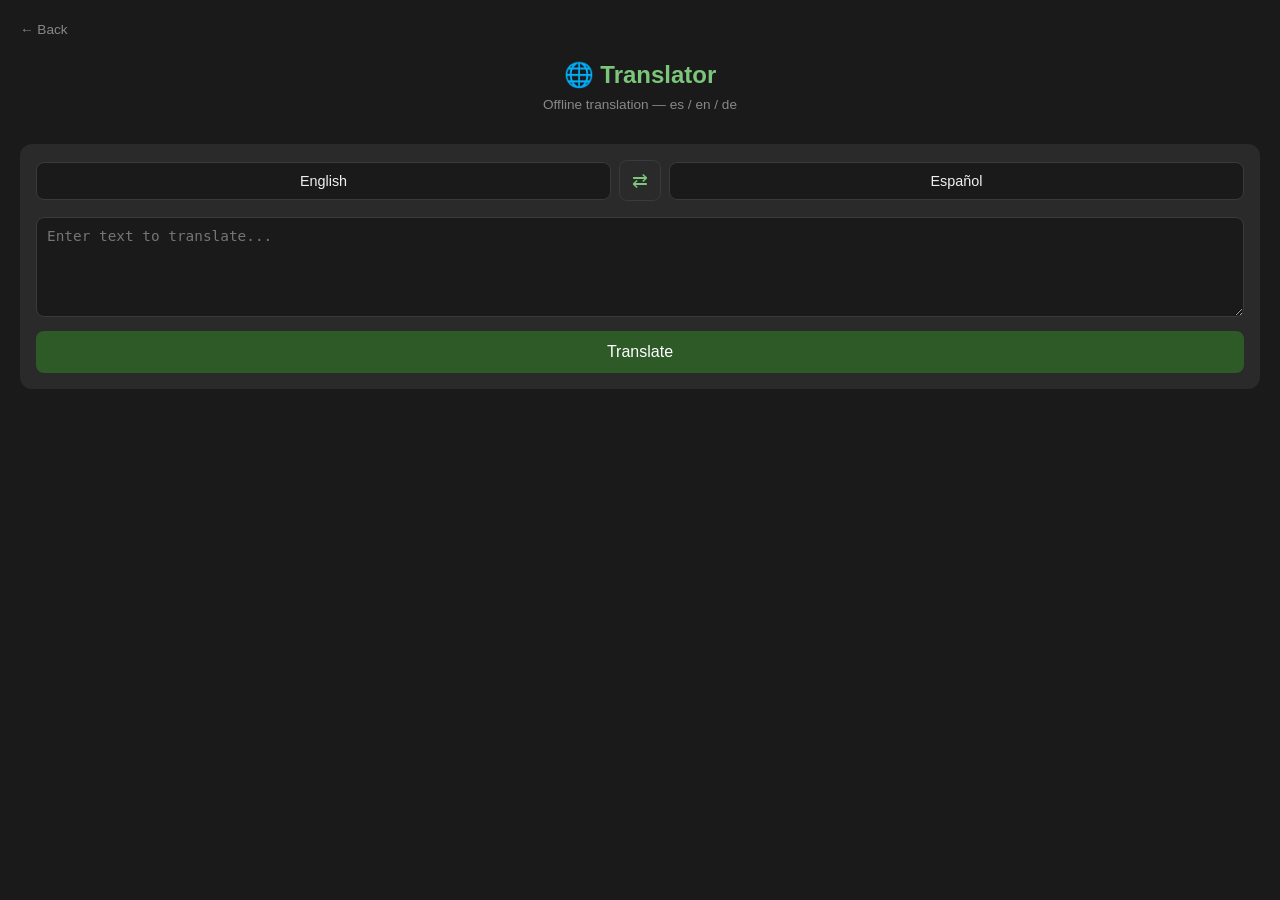
==== pwa/translator.html @ 663c26a3 "feat: add offline translator UI (es/en/de)" ====
<!DOCTYPE html>
<html lang="en">
<head>
  <meta charset="UTF-8">
  <meta name="viewport" content="width=device-width, initial-scale=1.0">
  <meta name="theme-color" content="#2d5a27">
  <link rel="manifest" href="/manifest.json">
  <title>Translator — Survival Station</title>
  <style>
    * { box-sizing: border-box; margin: 0; padding: 0; }

    body {
      font-family: sans-serif;
      background: #1a1a1a;
      color: #f0f0f0;
      min-height: 100vh;
      padding: 20px;
    }

    .back-btn {
      display: inline-flex;
      align-items: center;
      gap: 6px;
      color: #888;
      text-decoration: none;
      font-size: 0.85rem;
      margin-bottom: 24px;
    }

    .back-btn:active { color: #f0f0f0; }

    h1 {
      text-align: center;
      font-size: 1.5rem;
      margin-bottom: 8px;
      color: #7bc67a;
    }

    .subtitle {
      text-align: center;
      font-size: 0.85rem;
      color: #888;
      margin-bottom: 32px;
    }

    .translator-section {
      background: #2a2a2a;
      border-radius: 12px;
      padding: 16px;
    }

    .lang-selector {
      display: flex;
      align-items: center;
      gap: 8px;
      margin-bottom: 16px;
    }

    select {
      flex: 1;
      background: #1a1a1a;
      border: 1px solid #3a3a3a;
      border-radius: 8px;
      color: #f0f0f0;
      padding: 10px;
      font-size: 0.9rem;
      appearance: none;
      text-align: center;
    }

    .swap-btn {
      background: none;
      border: 1px solid #3a3a3a;
      border-radius: 8px;
      color: #7bc67a;
      font-size: 1.2rem;
      padding: 8px 12px;
      cursor: pointer;
      width: auto;
      margin-top: 0;
    }

    .swap-btn:active { background: #333; }

    textarea {
      width: 100%;
      background: #1a1a1a;
      border: 1px solid #3a3a3a;
      border-radius: 8px;
      color: #f0f0f0;
      padding: 10px;
      font-size: 0.9rem;
      resize: vertical;
      min-height: 100px;
    }

    .translate-btn {
      width: 100%;
      margin-top: 10px;
      padding: 12px;
      background: #2d5a27;
      color: #fff;
      border: none;
      border-radius: 8px;
      font-size: 1rem;
      cursor: pointer;
    }

    .translate-btn:active { background: #3a7a33; }
    .translate-btn:disabled { background: #444; cursor: wait; }

    .result-label {
      font-size: 0.8rem;
      color: #888;
      margin-top: 16px;
      margin-bottom: 6px;
    }

    .result {
      padding: 12px;
      background: #1a1a1a;
      border-radius: 8px;
      font-size: 0.9rem;
      line-height: 1.5;
      min-height: 60px;
      display: none;
      border-left: 3px solid #7bc67a;
    }

    .result.visible { display: block; }

    .error {
      border-left-color: #c67a7a;
      color: #c67a7a;
    }
  </style>
</head>
<body>

  <a class="back-btn" href="/">← Back</a>

  <h1>🌐 Translator</h1>
  <p class="subtitle">Offline translation — es / en / de</p>

  <div class="translator-section">

    <div class="lang-selector">
      <select id="sourceLang">
        <option value="en">English</option>
        <option value="es">Español</option>
        <option value="de">Deutsch</option>
      </select>
      <button class="swap-btn" onclick="swapLangs()">⇄</button>
      <select id="targetLang">
        <option value="es">Español</option>
        <option value="en">English</option>
        <option value="de">Deutsch</option>
      </select>
    </div>

    <textarea id="inputText" placeholder="Enter text to translate..."></textarea>
    <button class="translate-btn" id="translateBtn" onclick="translate()">Translate</button>

    <p class="result-label" id="resultLabel" style="display:none">Translation</p>
    <div class="result" id="result"></div>

  </div>

  <script src="/config.js"></script>
  <script>

    function swapLangs() {
      const src = document.getElementById('sourceLang');
      const tgt = document.getElementById('targetLang');
      const tmp = src.value;
      src.value = tgt.value;
      tgt.value = tmp;
    }

    async function translate() {
      const text = document.getElementById('inputText').value.trim();
      if (!text) return;

      const source = document.getElementById('sourceLang').value;
      const target = document.getElementById('targetLang').value;

      if (source === target) {
        showResult('Source and target language are the same.', true);
        return;
      }

      const btn = document.getElementById('translateBtn');
      btn.disabled = true;
      btn.textContent = 'Translating...';

      try {
        const response = await fetch(`${CONFIG.TRANSLATOR_API}/translate`, {
          method: 'POST',
          headers: { 'Content-Type': 'application/json' },
          body: JSON.stringify({ q: text, source, target, format: 'text' })
        });
        const data = await response.json();
        showResult(data.translatedText);
      } catch (err) {
        showResult('Error connecting to the translator.', true);
      }

      btn.disabled = false;
      btn.textContent = 'Translate';
    }

    function showResult(text, isError = false) {
      const result = document.getElementById('result');
      const label = document.getElementById('resultLabel');
      result.textContent = text;
      result.className = 'result visible' + (isError ? ' error' : '');
      label.style.display = 'block';
    }
  </script>

  <script>
    if ('serviceWorker' in navigator) {
      navigator.serviceWorker.register('/sw.js');
    }
  </script>

</body>
</html>
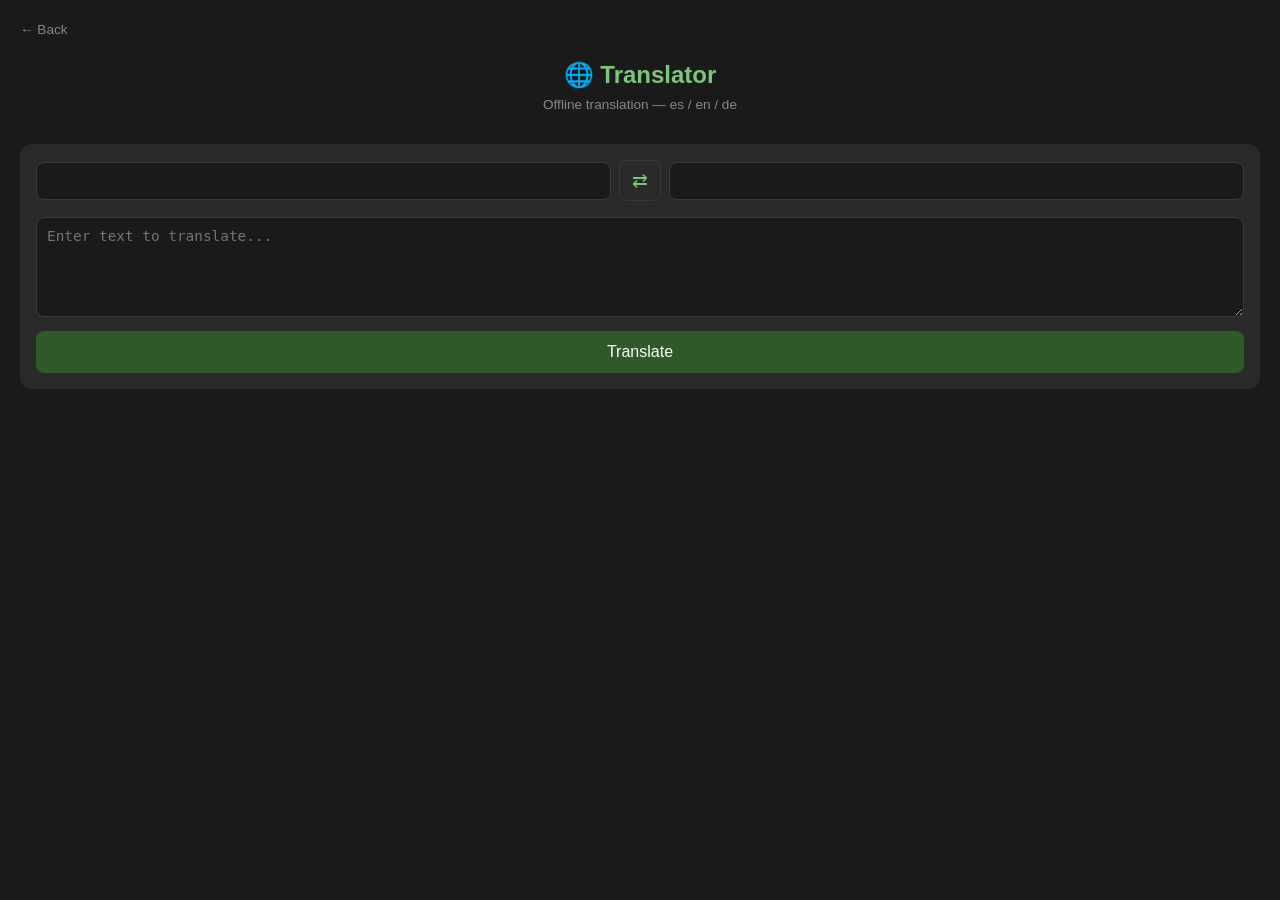
==== commit 703efdcf: "feat: expand translator — dynamic language loading, config/languages.json, known issues doc" ====
--- a/pwa/translator.html
+++ b/pwa/translator.html
@@ -146,20 +146,26 @@
 
     <div class="lang-selector">
       <select id="sourceLang">
-        <option value="en">English</option>
+        <!-- <option value="en">English</option>
         <option value="es">Español</option>
         <option value="de">Deutsch</option>
+        <option value="fr">Français</option>
+        <option value="uk">Українська</option>
+        <option value="ru">Русский</option> -->
       </select>
       <button class="swap-btn" onclick="swapLangs()">⇄</button>
       <select id="targetLang">
+        <!-- <option value="en">English</option>
         <option value="es">Español</option>
-        <option value="en">English</option>
         <option value="de">Deutsch</option>
+        <option value="fr">Français</option>
+        <option value="uk">Українська</option>
+        <option value="ru">Русский</option> -->
       </select>
     </div>
 
     <textarea id="inputText" placeholder="Enter text to translate..."></textarea>
-    <button class="translate-btn" id="translateBtn" onclick="translate()">Translate</button>
+    <button class="translate-btn" id="translateBtn" onclick="runTranslate()">Translate</button>
 
     <p class="result-label" id="resultLabel" style="display:none">Translation</p>
     <div class="result" id="result"></div>
@@ -177,7 +183,7 @@
       tgt.value = tmp;
     }
 
-    async function translate() {
+    async function runTranslate() {
       const text = document.getElementById('inputText').value.trim();
       if (!text) return;
 
@@ -209,6 +215,32 @@
       btn.textContent = 'Translate';
     }
 
+    async function loadLanguages() {
+      try {
+        const response = await fetch(`${CONFIG.TRANSLATOR_API}/languages`);
+        const languages = await response.json();
+
+        const sourceSel = document.getElementById('sourceLang');
+        const targetSel = document.getElementById('targetLang');
+
+        languages.forEach(lang => {
+          sourceSel.innerHTML += `<option value="${lang.code}">${lang.name}</option>`;
+          targetSel.innerHTML += `<option value="${lang.code}">${lang.name}</option>`;
+        });
+
+        // Default: source=en, target=es
+        sourceSel.value = 'en';
+        targetSel.value = 'es';
+
+      } catch (err) {
+        console.error('Could not load languages:', err);
+      }
+    }
+
+    // Load languages on page load
+    loadLanguages();
+
+
     function showResult(text, isError = false) {
       const result = document.getElementById('result');
       const label = document.getElementById('resultLabel');
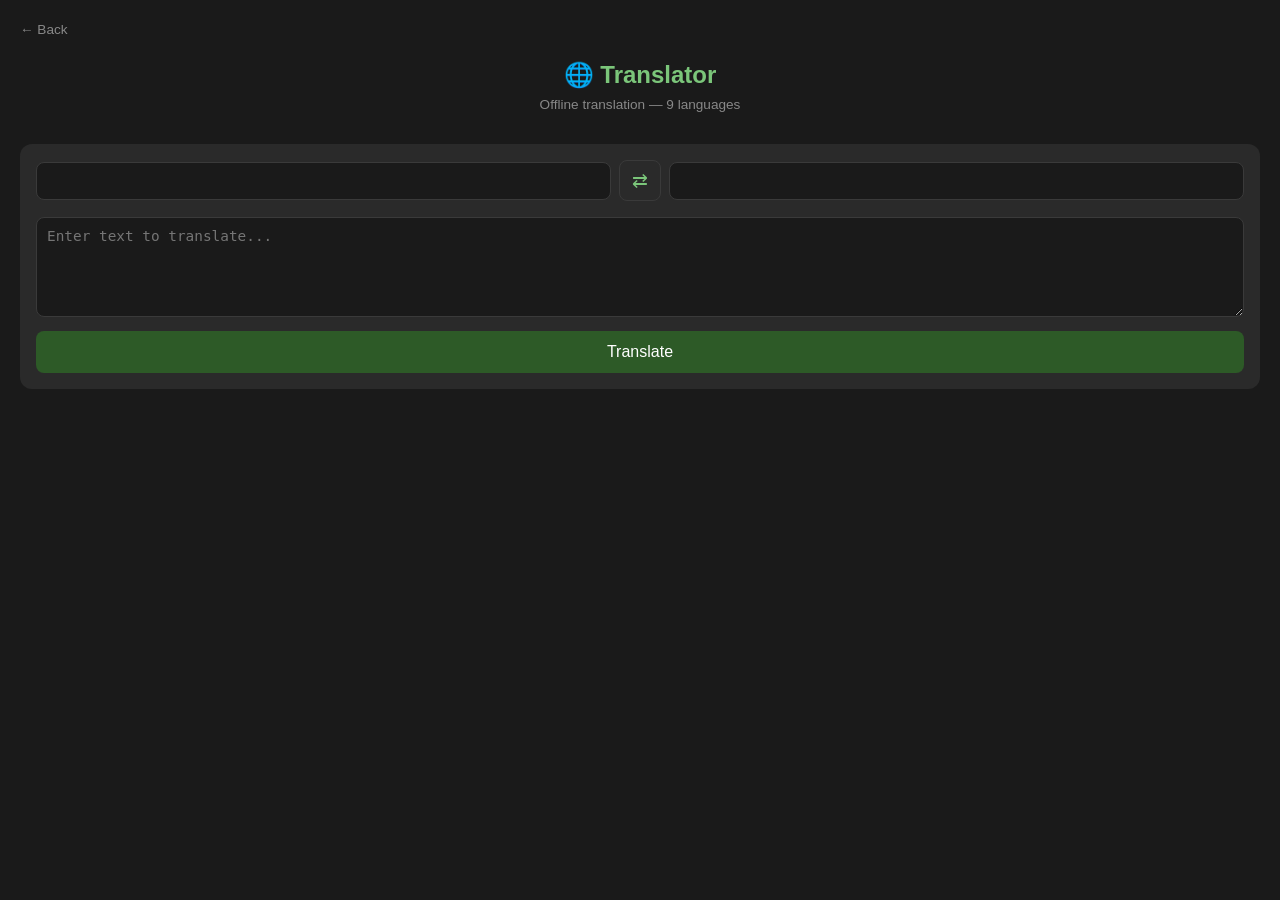
==== commit caf06640: "fix: correct Ukrainian spelling and update translator subtitle to 9 languages" ====
--- a/pwa/translator.html
+++ b/pwa/translator.html
@@ -140,28 +140,14 @@
   <a class="back-btn" href="/">← Back</a>
 
   <h1>🌐 Translator</h1>
-  <p class="subtitle">Offline translation — es / en / de</p>
+  <p class="subtitle">Offline translation — 9 languages</p>
 
   <div class="translator-section">
 
     <div class="lang-selector">
-      <select id="sourceLang">
-        <!-- <option value="en">English</option>
-        <option value="es">Español</option>
-        <option value="de">Deutsch</option>
-        <option value="fr">Français</option>
-        <option value="uk">Українська</option>
-        <option value="ru">Русский</option> -->
-      </select>
+      <select id="sourceLang"></select>
       <button class="swap-btn" onclick="swapLangs()">⇄</button>
-      <select id="targetLang">
-        <!-- <option value="en">English</option>
-        <option value="es">Español</option>
-        <option value="de">Deutsch</option>
-        <option value="fr">Français</option>
-        <option value="uk">Українська</option>
-        <option value="ru">Русский</option> -->
-      </select>
+      <select id="targetLang"></select>
     </div>
 
     <textarea id="inputText" placeholder="Enter text to translate..."></textarea>
@@ -224,8 +210,9 @@
         const targetSel = document.getElementById('targetLang');
 
         languages.forEach(lang => {
-          sourceSel.innerHTML += `<option value="${lang.code}">${lang.name}</option>`;
-          targetSel.innerHTML += `<option value="${lang.code}">${lang.name}</option>`;
+          const name = lang.code === 'uk' ? 'Ukrainian' : lang.name;
+          sourceSel.innerHTML += `<option value="${lang.code}">${name}</option>`;
+          targetSel.innerHTML += `<option value="${lang.code}">${name}</option>`;
         });
 
         // Default: source=en, target=es
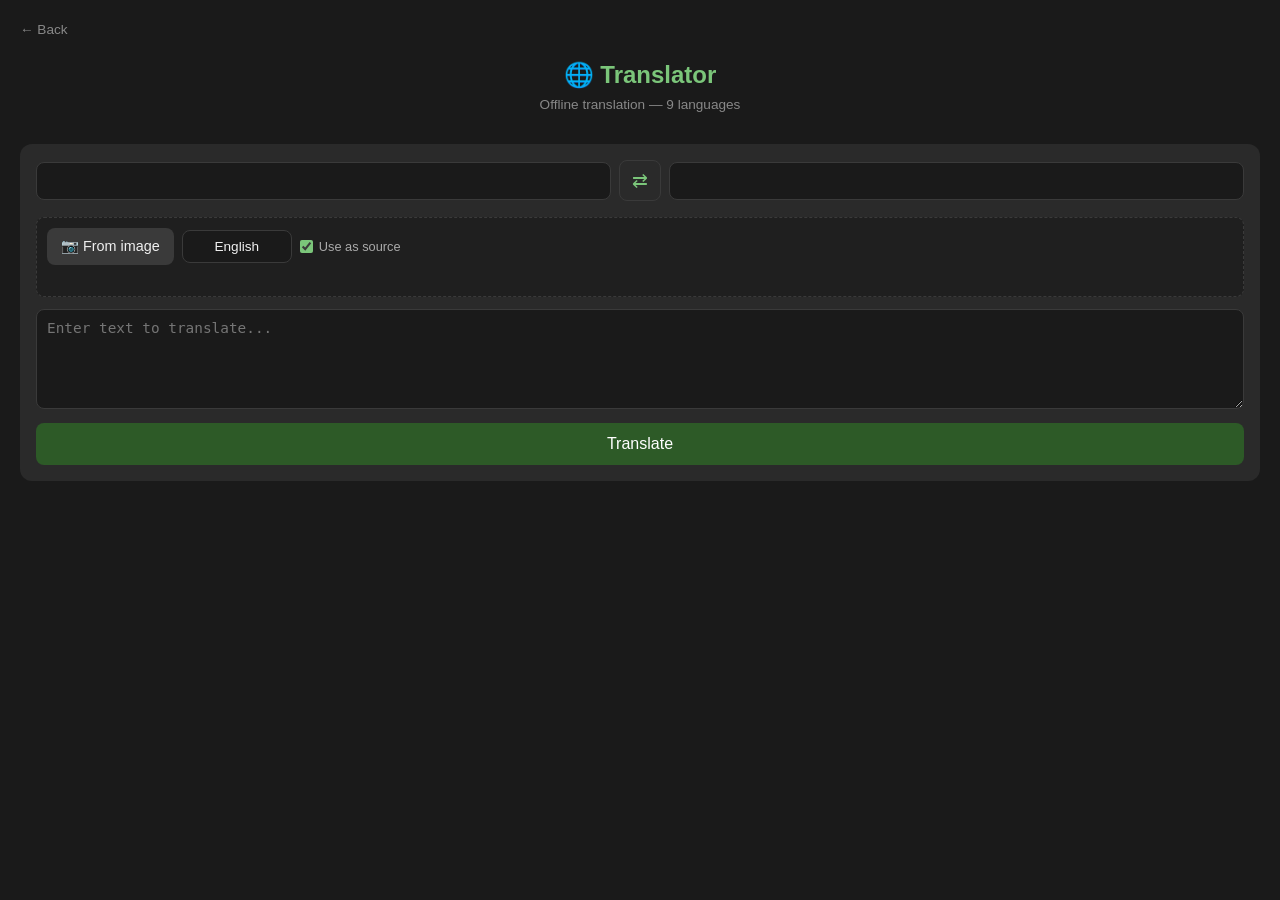
==== commit 75eae2be: "feat(ocr): translator by image + image preprocessing + image preview" ====
--- a/pwa/translator.html
+++ b/pwa/translator.html
@@ -133,6 +133,80 @@
       border-left-color: #c67a7a;
       color: #c67a7a;
     }
+
+    /* OCR section */
+    .ocr-section {
+      display: flex;
+      flex-wrap: wrap;
+      align-items: center;
+      gap: 8px;
+      margin-bottom: 12px;
+      padding: 10px;
+      background: #1f1f1f;
+      border: 1px dashed #3a3a3a;
+      border-radius: 8px;
+    }
+
+    .ocr-btn {
+      display: inline-flex;
+      align-items: center;
+      gap: 6px;
+      background: #3a3a3a;
+      color: #f0f0f0;
+      border: none;
+      border-radius: 8px;
+      padding: 10px 14px;
+      font-size: 0.9rem;
+      cursor: pointer;
+    }
+
+    .ocr-btn:active { background: #4a4a4a; }
+    .ocr-btn:disabled { opacity: 0.5; cursor: wait; }
+
+    .ocr-lang-select {
+      flex: 0 1 auto;
+      width: auto;
+      min-width: 110px;
+      padding: 8px;
+      font-size: 0.85rem;
+    }
+
+    .ocr-checkbox-label {
+      display: inline-flex;
+      align-items: center;
+      gap: 6px;
+      font-size: 0.8rem;
+      color: #aaa;
+      cursor: pointer;
+    }
+
+    .ocr-checkbox-label input {
+      accent-color: #7bc67a;
+    }
+
+    .ocr-status {
+      width: 100%;
+      font-size: 0.8rem;
+      color: #888;
+      min-height: 1em;
+    }
+
+    .ocr-status.error { color: #c67a7a; }
+
+    .ocr-preview {
+      display: none;
+      width: 100%;
+      max-height: 180px;
+      object-fit: contain;
+      margin-top: 8px;
+      border-radius: 6px;
+      border: 1px solid #3a3a3a;
+      background: #0f0f0f;
+    }
+
+    .ocr-preview.visible {
+      display: block;
+    }
   </style>
 </head>
 <body>
@@ -150,6 +224,31 @@
       <select id="targetLang"></select>
     </div>
 
+    <!-- OCR: extract text from an image -->
+    <div class="ocr-section">
+      <label class="ocr-btn" for="ocrInput">
+        📷 From image
+      </label>
+      <input
+        type="file"
+        id="ocrInput"
+        accept="image/*"
+        capture="environment"
+        style="display:none"
+      />
+      <select id="ocrLang" class="ocr-lang-select">
+        <option value="eng">English</option>
+        <option value="spa">Spanish</option>
+        <option value="deu">German</option>
+      </select>
+      <label class="ocr-checkbox-label">
+        <input type="checkbox" id="ocrUseAsSource" checked>
+        Use as source
+      </label>
+      <div class="ocr-status" id="ocrStatus"></div>
+      <img id="ocrPreview" class="ocr-preview" alt="Uploaded image preview" />
+    </div>
+
     <textarea id="inputText" placeholder="Enter text to translate..."></textarea>
     <button class="translate-btn" id="translateBtn" onclick="runTranslate()">Translate</button>
 
@@ -160,6 +259,9 @@
 
   <script src="/config.js"></script>
   <script>
+
+    // OCR -> LibreTranslate language code mapping (matches backend)
+    const OCR_TO_LT = { eng: 'en', spa: 'es', deu: 'de' };
 
     function swapLangs() {
       const src = document.getElementById('sourceLang');
@@ -227,7 +329,6 @@
     // Load languages on page load
     loadLanguages();
 
-
     function showResult(text, isError = false) {
       const result = document.getElementById('result');
       const label = document.getElementById('resultLabel');
@@ -235,6 +336,82 @@
       result.className = 'result visible' + (isError ? ' error' : '');
       label.style.display = 'block';
     }
+
+    // --- OCR ---
+    function setOcrStatus(msg, isError = false) {
+      const el = document.getElementById('ocrStatus');
+      el.textContent = msg;
+      el.className = 'ocr-status' + (isError ? ' error' : '');
+    }
+
+    async function handleImageUpload(file) {
+      const ocrLang = document.getElementById('ocrLang').value;
+      const useAsSource = document.getElementById('ocrUseAsSource').checked;
+      const ocrBtn = document.querySelector('label[for="ocrInput"]');
+
+      ocrBtn.style.pointerEvents = 'none';
+      ocrBtn.style.opacity = '0.5';
+      setOcrStatus('Extracting text…');
+
+      // Show preview of the uploaded image
+      const preview = document.getElementById('ocrPreview');
+      preview.src = URL.createObjectURL(file);
+      preview.classList.add('visible');
+      
+      try {
+        const formData = new FormData();
+        formData.append('file', file);
+
+        const res = await fetch(`${CONFIG.RAG_API}/ocr?lang=${ocrLang}`, {
+          method: 'POST',
+          body: formData,
+        });
+
+        if (!res.ok) {
+          const errData = await res.json().catch(() => ({}));
+          throw new Error(errData.detail || `OCR failed (${res.status})`);
+        }
+
+        const data = await res.json();
+
+        if (!data.text) {
+          setOcrStatus('No text detected. Try another photo.', true);
+          return;
+        }
+
+        // Fill the textarea
+        document.getElementById('inputText').value = data.text;
+
+        // Optionally align the translator's source language
+        if (useAsSource) {
+          const ltCode = OCR_TO_LT[ocrLang];
+          const sourceSel = document.getElementById('sourceLang');
+          if (ltCode && [...sourceSel.options].some(o => o.value === ltCode)) {
+            sourceSel.value = ltCode;
+          }
+        }
+
+        setOcrStatus(`Extracted ${data.char_count} chars. Translating…`);
+
+        // Auto-translate
+        await runTranslate();
+        setOcrStatus(`Extracted ${data.char_count} chars.`);
+
+      } catch (err) {
+        setOcrStatus(err.message || 'OCR error.', true);
+      } finally {
+        ocrBtn.style.pointerEvents = '';
+        ocrBtn.style.opacity = '';
+        // Allow selecting the same file again
+        document.getElementById('ocrInput').value = '';
+      }
+    }
+
+    document.getElementById('ocrInput').addEventListener('change', (e) => {
+      const file = e.target.files[0];
+      if (file) handleImageUpload(file);
+    });
+
   </script>
 
   <script>
